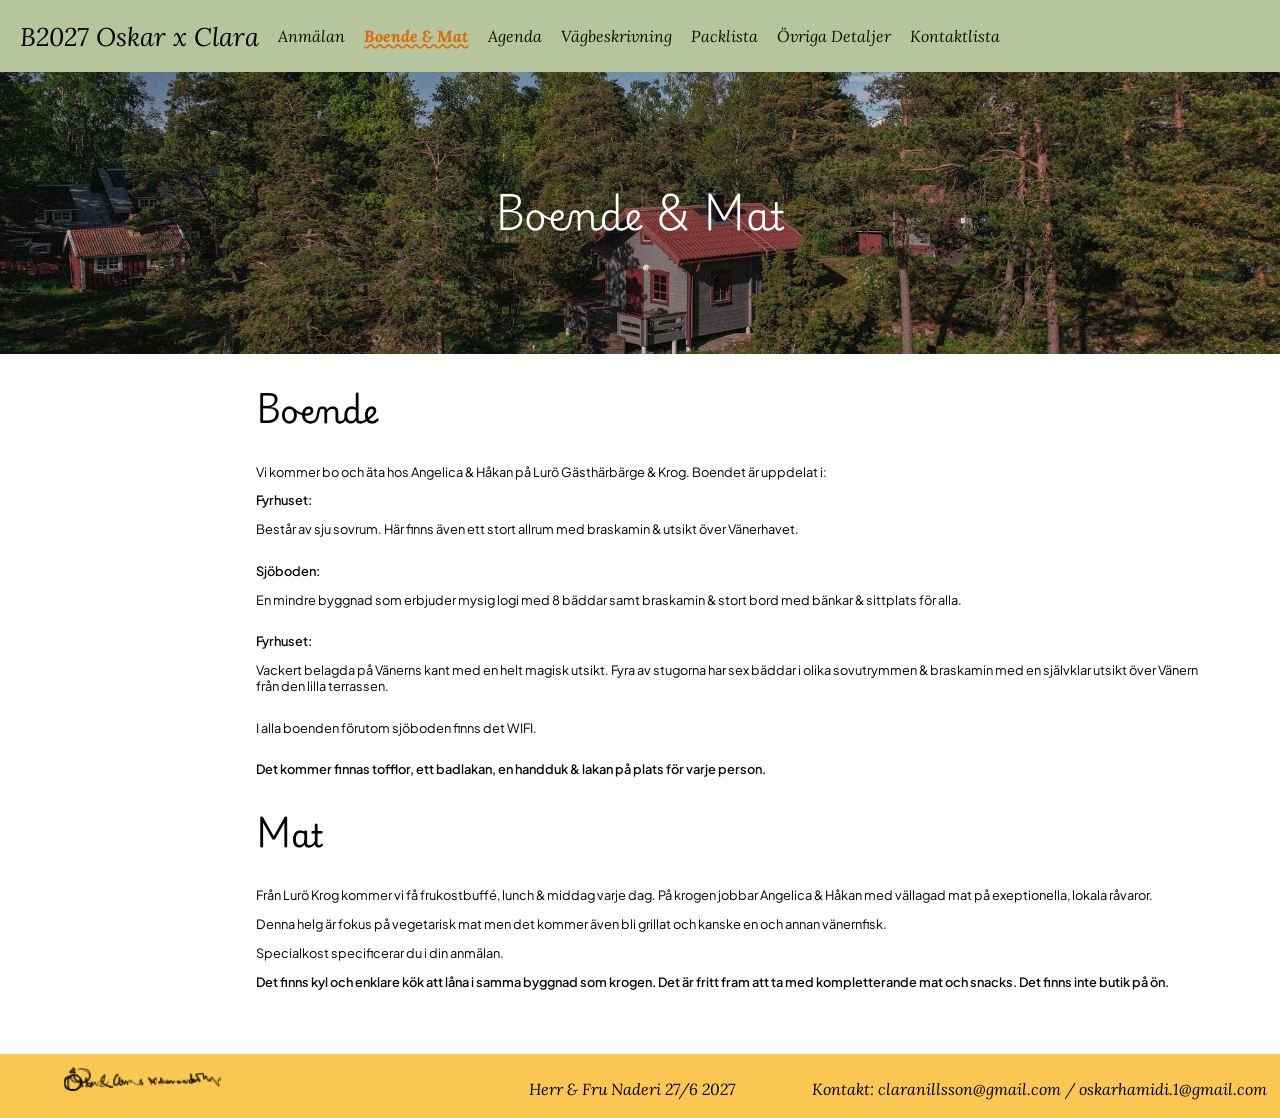
==== accomondations.html @ 9d6339fe "daily" ====
<head>
    <title>Boende & Mat</title>

  <script>
        const isPhone = matchMedia("(hover: none) and (pointer: coarse)").matches;

        const stylesheets = isPhone
            ? [
                "styling/phone/style.css",
                "styling/phone/style_register.css"
            ]
            : [
                "styling/computer/style.css",
                "styling/computer/style_register.css"
            ];

        stylesheets.forEach(path => {
            const link = document.createElement("link");
            link.rel = "stylesheet";
            link.href = path;
            document.head.appendChild(link);
        });
    </script>
    <link rel="icon" type="image/png" href="assets/icons/tabicon.png">
    
</head>


<body>
    <header>
        <div>  
            <nav class="menu">
                <a class="start" href="index.html"> B2027 Oskar x Clara</h1>
                <a href="register.html">Anmälan</a>
                <a class="active" href="accomondations.html">Boende & Mat</a>
                <a href="agenda.html">Agenda</a>
                <a href="directions.html">Vägbeskrivning</a>
                <a href="checklist.html">Packlista</a>
                <a href="details.html">Övriga Detaljer </a>
                <a href="contacts.html">Kontaktlista</a>
            </nav>   
        </div>  
    </header>




    <div class="Header" id="accomondations-header">
        <h3>Boende & Mat</h3>
    </div>
  
            <div class="section">
                <h2>Boende</h2>
                
                <p>Vi kommer bo och äta hos Angelica & Håkan på Lurö Gästhärbärge & Krog. Boendet är uppdelat i: </p>
                <div class="subsection">
                    <p id="p-title">Fyrhuset:</p>
                    <p id="p-last">Består av sju sovrum. Här finns även ett stort allrum med braskamin & utsikt över Vänerhavet. </p>
                </div>
                 <div class="subsection">
                    <p id="p-title">Sjöboden:</p>
                    <p id="p-last">En mindre byggnad som erbjuder mysig logi med 8 bäddar samt braskamin & stort bord med bänkar & sittplats för alla. </p>
                </div>
                <div class="subsection">
                    <p id="p-title">Fyrhuset:</p>
                    <p id="p-last">Vackert belagda på Vänerns kant med en helt magisk utsikt.
                    Fyra av stugorna har sex bäddar i olika sovutrymmen & braskamin med en självklar utsikt över Vänern från den lilla terrassen.  </p>
                </div>
                <p id="p-last">I alla boenden förutom sjöboden finns det WIFI.</p>
                <p id="p-title">Det kommer finnas tofflor, ett badlakan, en handduk & lakan på plats för varje person.</p>
            </div>
       
            
            <div class="section">
                <h2>Mat</h2>
                
                <p>Från Lurö Krog kommer vi få frukostbuffé, lunch & middag varje dag. På krogen jobbar Angelica & Håkan med vällagad mat på exeptionella, lokala råvaror. </p>
              
                <p>Denna helg är fokus på vegetarisk mat men det kommer även bli grillat och kanske en och annan vänernfisk. </p>
                <p>Specialkost specificerar du i din anmälan.</p>
                <p id="p-title">
                Det finns kyl och enklare kök att låna i samma byggnad som krogen. Det är fritt fram att ta med kompletterande mat och snacks. Det finns inte butik på ön. </p>
            </div>
    
              <div class="footer" id="accomondations-footer">
            <img src="assets/icons/footer-icon.png" id="footer-icon">
        <p>Herr & Fru Naderi 27/6 2027</p>
        <p>Kontakt: claranillsson@gmail.com / oskarhamidi.1@gmail.com</p>
         </div>

    <script src="scripts/misc.js"></script>
    <script src="scripts/flipper.js"></script>

</body>
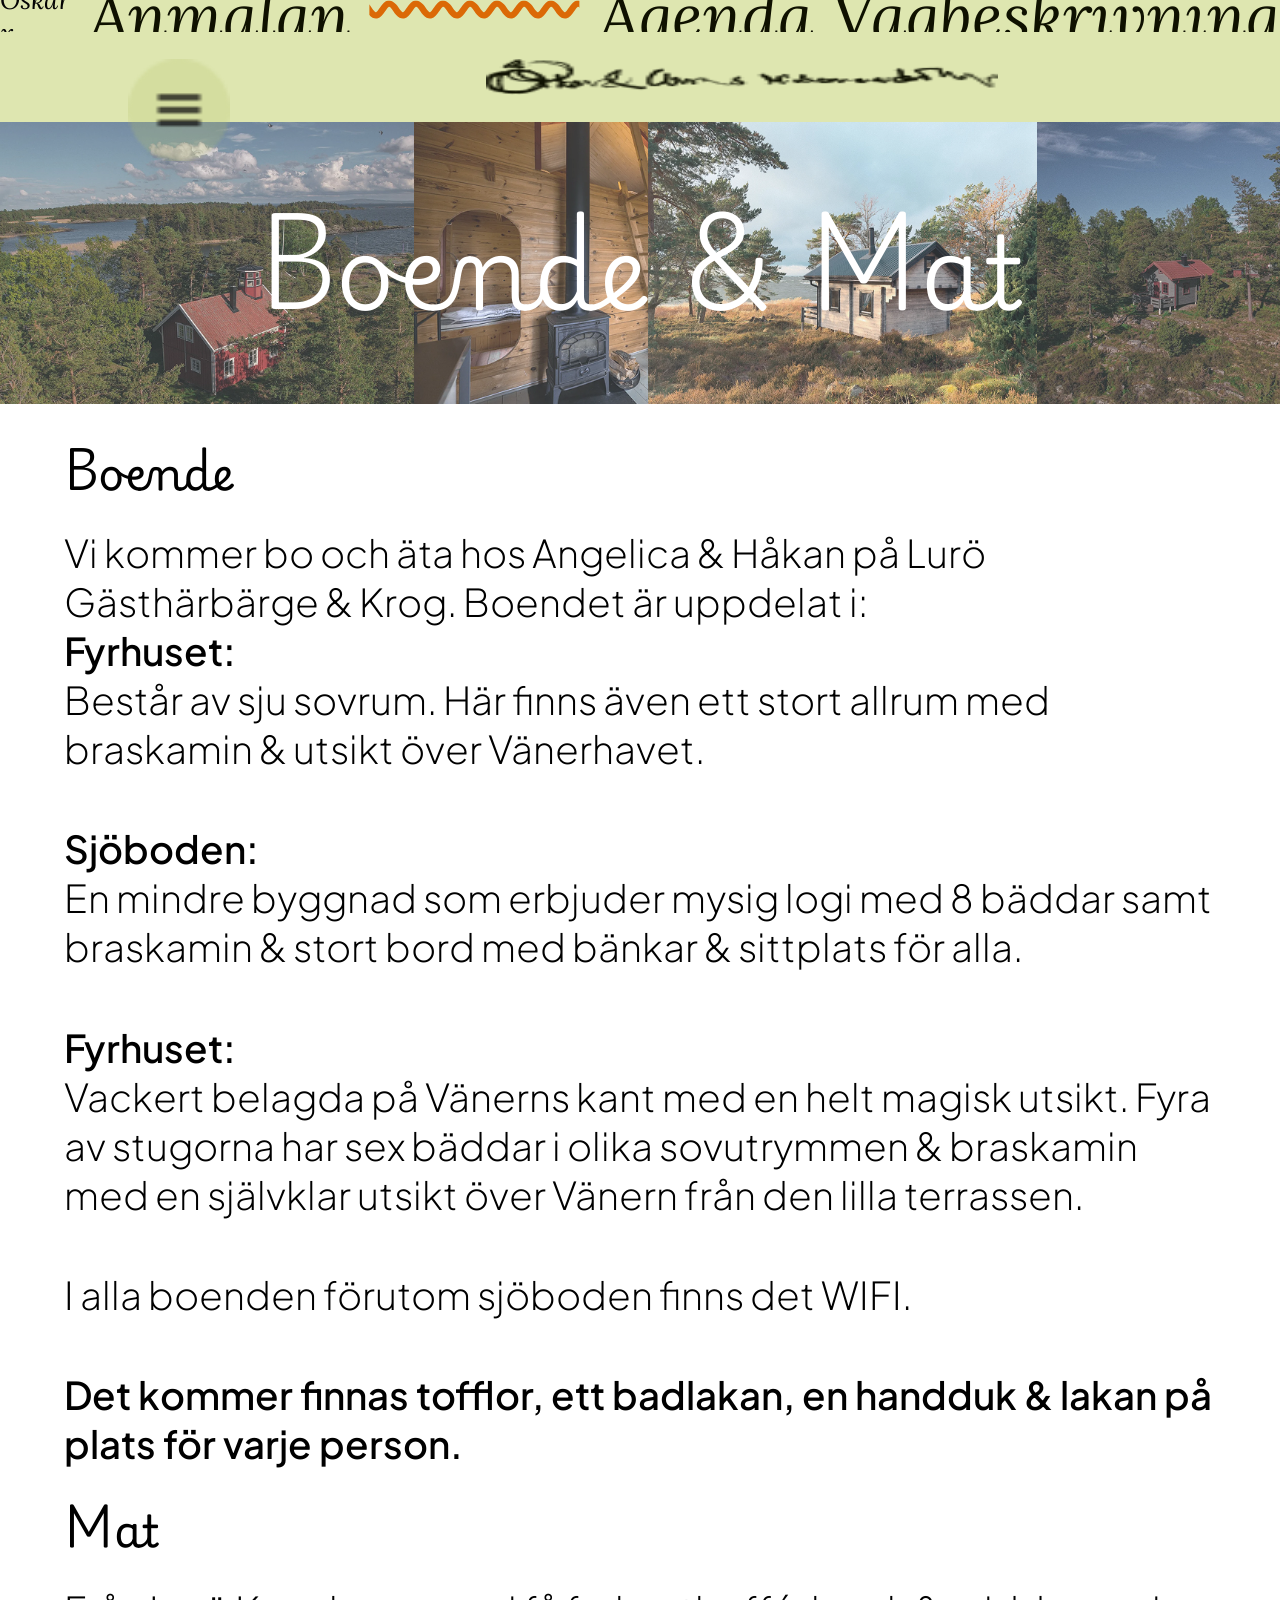
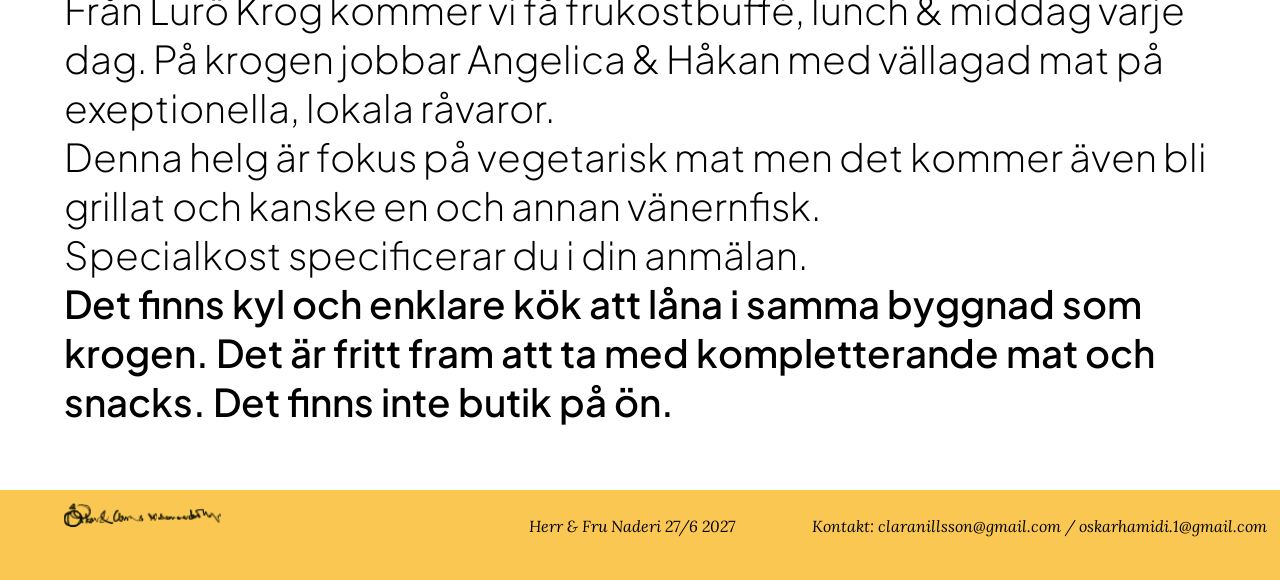
==== commit bb4cd9b3: "daily" ====
--- a/accomondations.html
+++ b/accomondations.html
@@ -7,11 +7,11 @@
         const stylesheets = isPhone
             ? [
                 "styling/phone/style.css",
-                "styling/phone/style_register.css"
+                "styling/phone/style_accomondations.css"
             ]
             : [
-                "styling/computer/style.css",
-                "styling/computer/style_register.css"
+                "styling/phone/style.css",
+                "styling/phone/style_accomondations.css"
             ];
 
         stylesheets.forEach(path => {
@@ -27,8 +27,9 @@
 
 
 <body>
+
+
     <header>
-        <div>  
             <nav class="menu">
                 <a class="start" href="index.html"> B2027 Oskar x Clara</h1>
                 <a href="register.html">Anmälan</a>
@@ -39,7 +40,31 @@
                 <a href="details.html">Övriga Detaljer </a>
                 <a href="contacts.html">Kontaktlista</a>
             </nav>   
-        </div>  
+    </header>
+
+    <header id="phone-top-menu">
+            <nav class="top-menu">
+                <button id="button" onclick="toggleMenu()"><img src="assets/icons/hamburger.png" id="header-image"></button>   
+                <img src="assets/icons/footer-icon.png" id="top-icon">
+            
+            </nav>
+    </header>
+
+
+    <header id="phone-header">
+            
+            <nav class="menu collapsed" id="phone">
+             
+                <a href="register.html">Anmälan</a>
+                <a href="accomondations.html">Boende & Mat</a>
+                <a href="agenda.html">Agenda</a>
+                <a href="directions.html">Vägbeskrivning</a>
+                <a href="checklist.html">Packlista</a>
+                <a href="details.html">Övriga Detaljer </a>
+                <a href="contacts.html">Kontaktlista</a>
+             
+            </nav>
+            
     </header>
 
 
@@ -88,7 +113,9 @@
         <p>Kontakt: claranillsson@gmail.com / oskarhamidi.1@gmail.com</p>
          </div>
 
+    <script src="scripts/flipper.js"></script>
+    
     <script src="scripts/misc.js"></script>
-    <script src="scripts/flipper.js"></script>
+    <script src="scripts/menu.js"></script>
 
 </body>
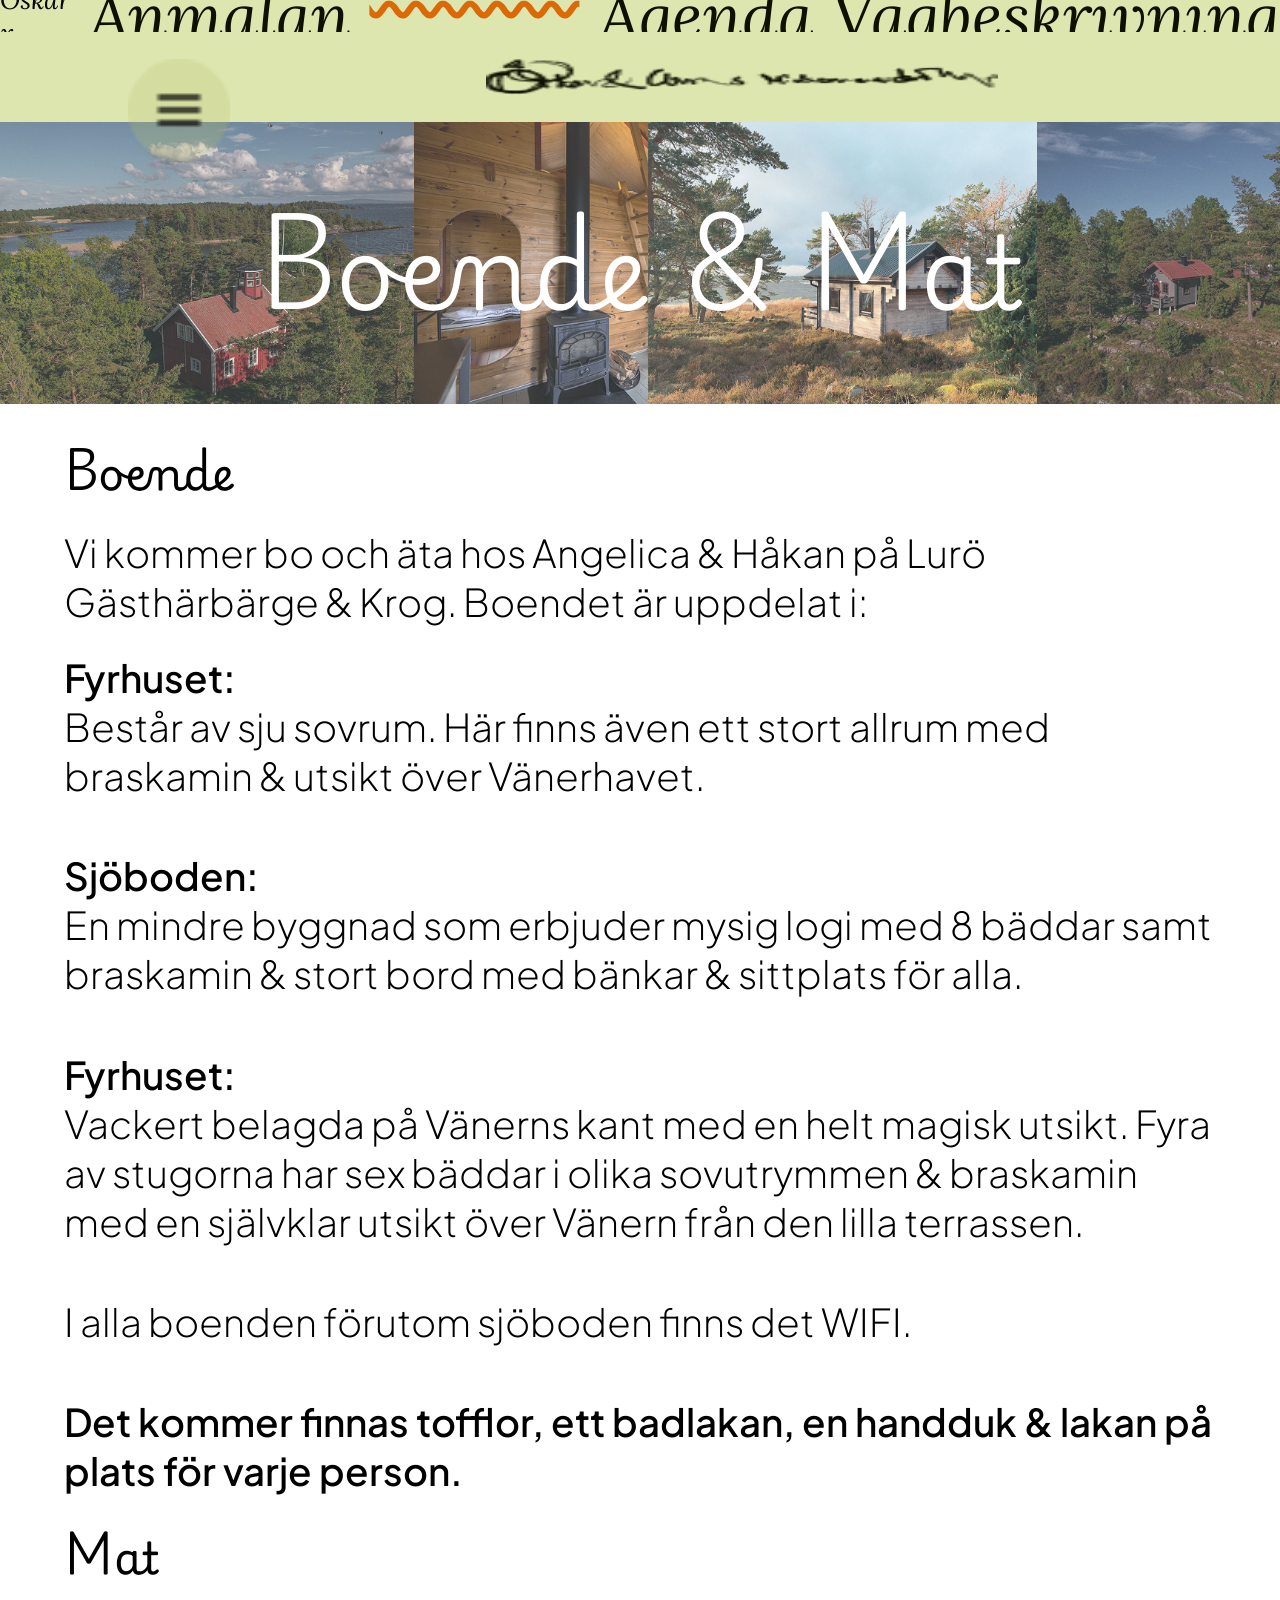
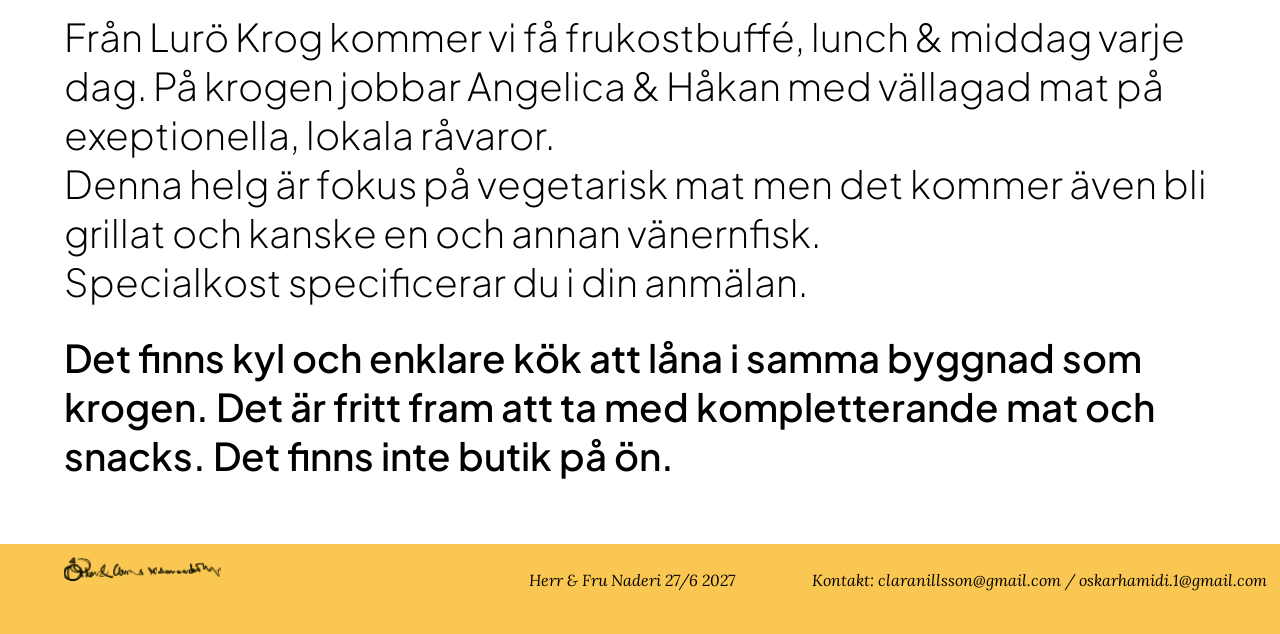
==== commit dc0894d6: "daily" ====
--- a/accomondations.html
+++ b/accomondations.html
@@ -29,8 +29,8 @@
 <body>
 
 
-    <header>
-            <nav class="menu">
+    <header id="computer-menu">
+            <nav class="menu" id="computer">
                 <a class="start" href="index.html"> B2027 Oskar x Clara</h1>
                 <a href="register.html">Anmälan</a>
                 <a class="active" href="accomondations.html">Boende & Mat</a>
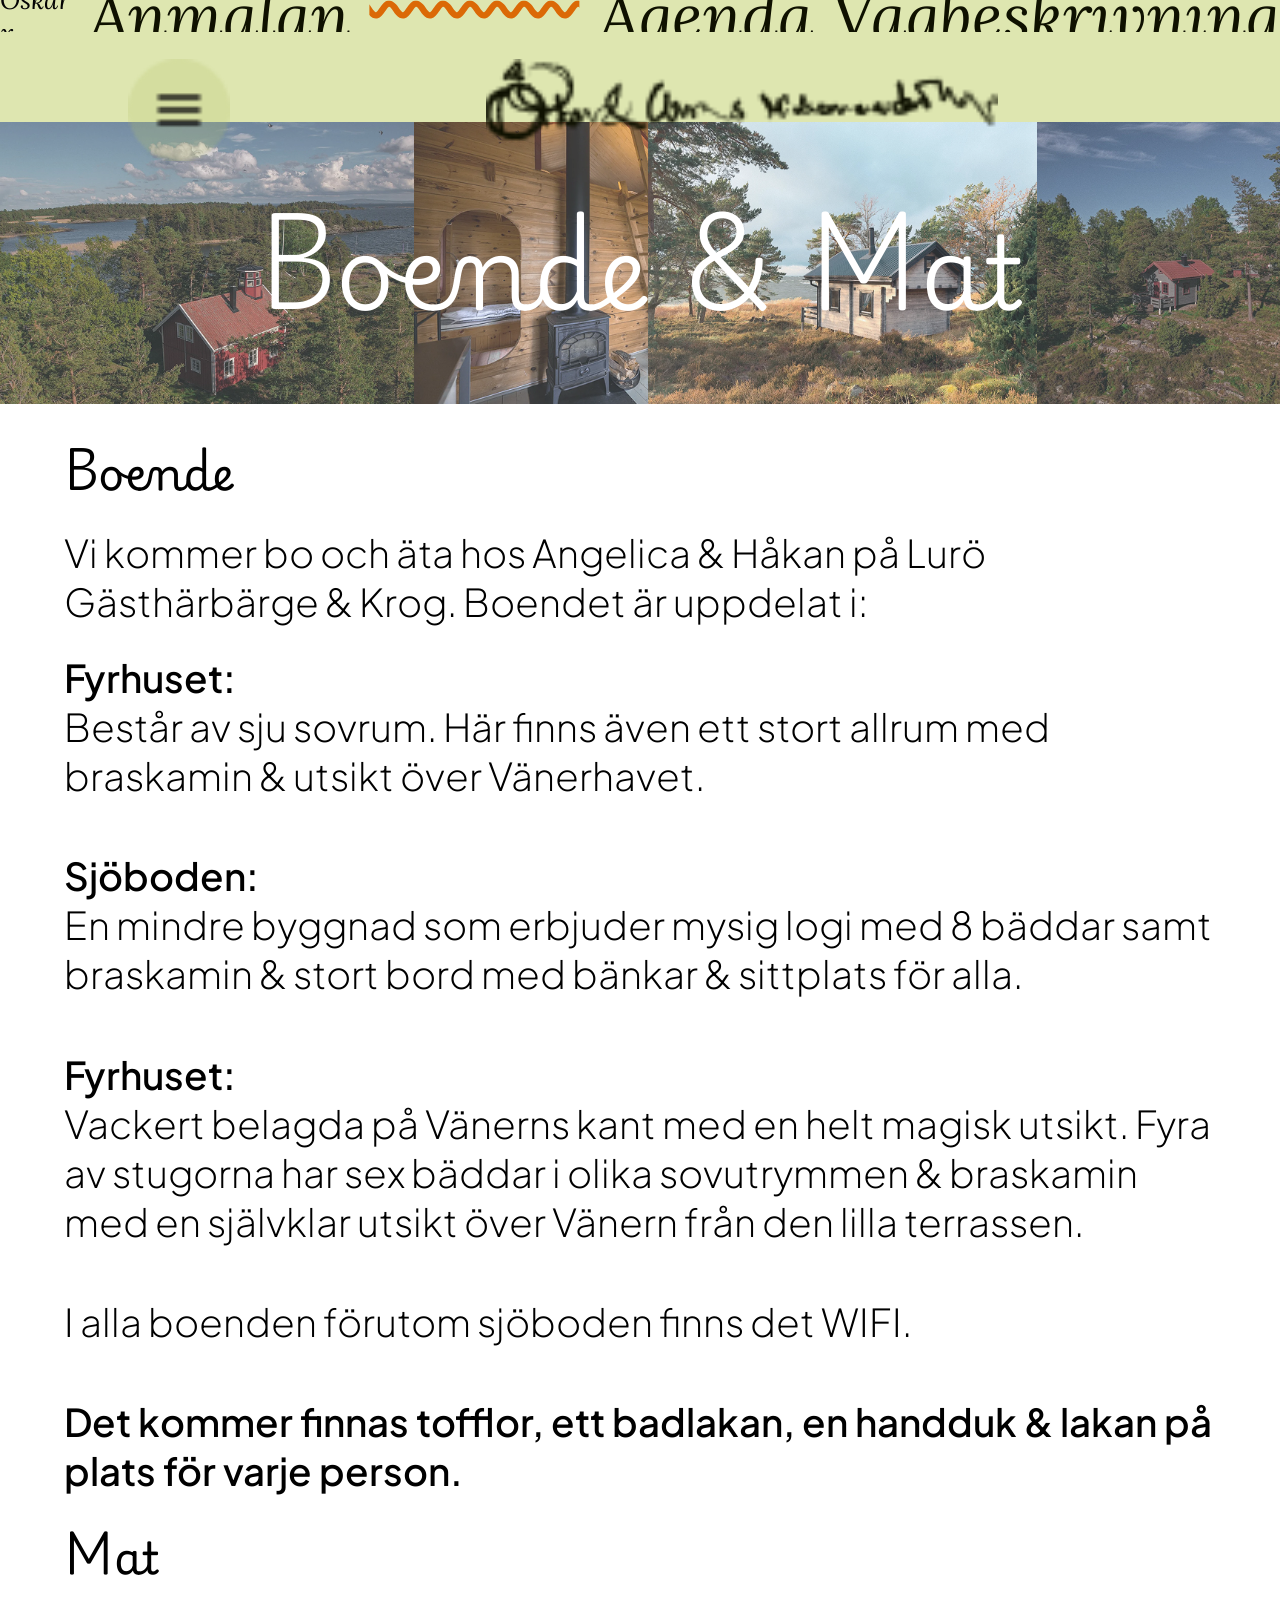
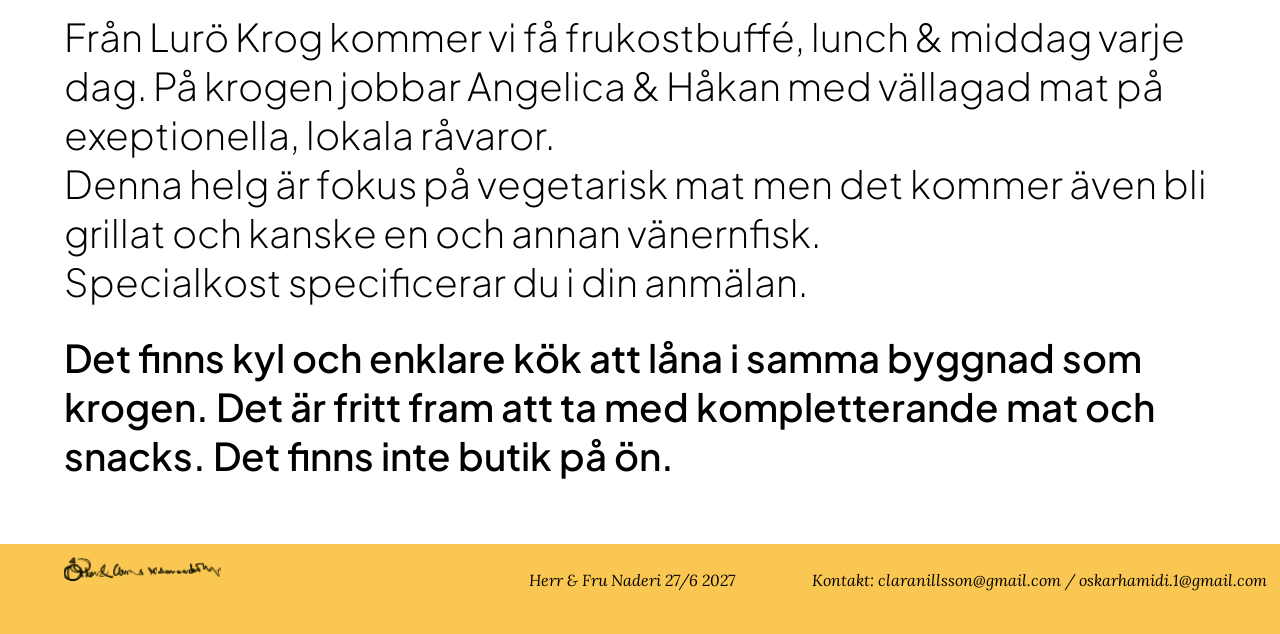
==== commit b6540aa5: "daily" ====
--- a/accomondations.html
+++ b/accomondations.html
@@ -42,11 +42,11 @@
             </nav>   
     </header>
 
-    <header id="phone-top-menu">
+     <header id="phone-top-menu">
             <nav class="top-menu">
-                <button id="button" onclick="toggleMenu()"><img src="assets/icons/hamburger.png" id="header-image"></button>   
-                <img src="assets/icons/footer-icon.png" id="top-icon">
-            
+                <button id="button" onclick="toggleMenu()"><img src="assets/icons/hamburger.png" id="header-image"></button>
+                <a href="index.html"><img src="assets/icons/footer-icon.png" id="top-icon"></a>
+           
             </nav>
     </header>
 
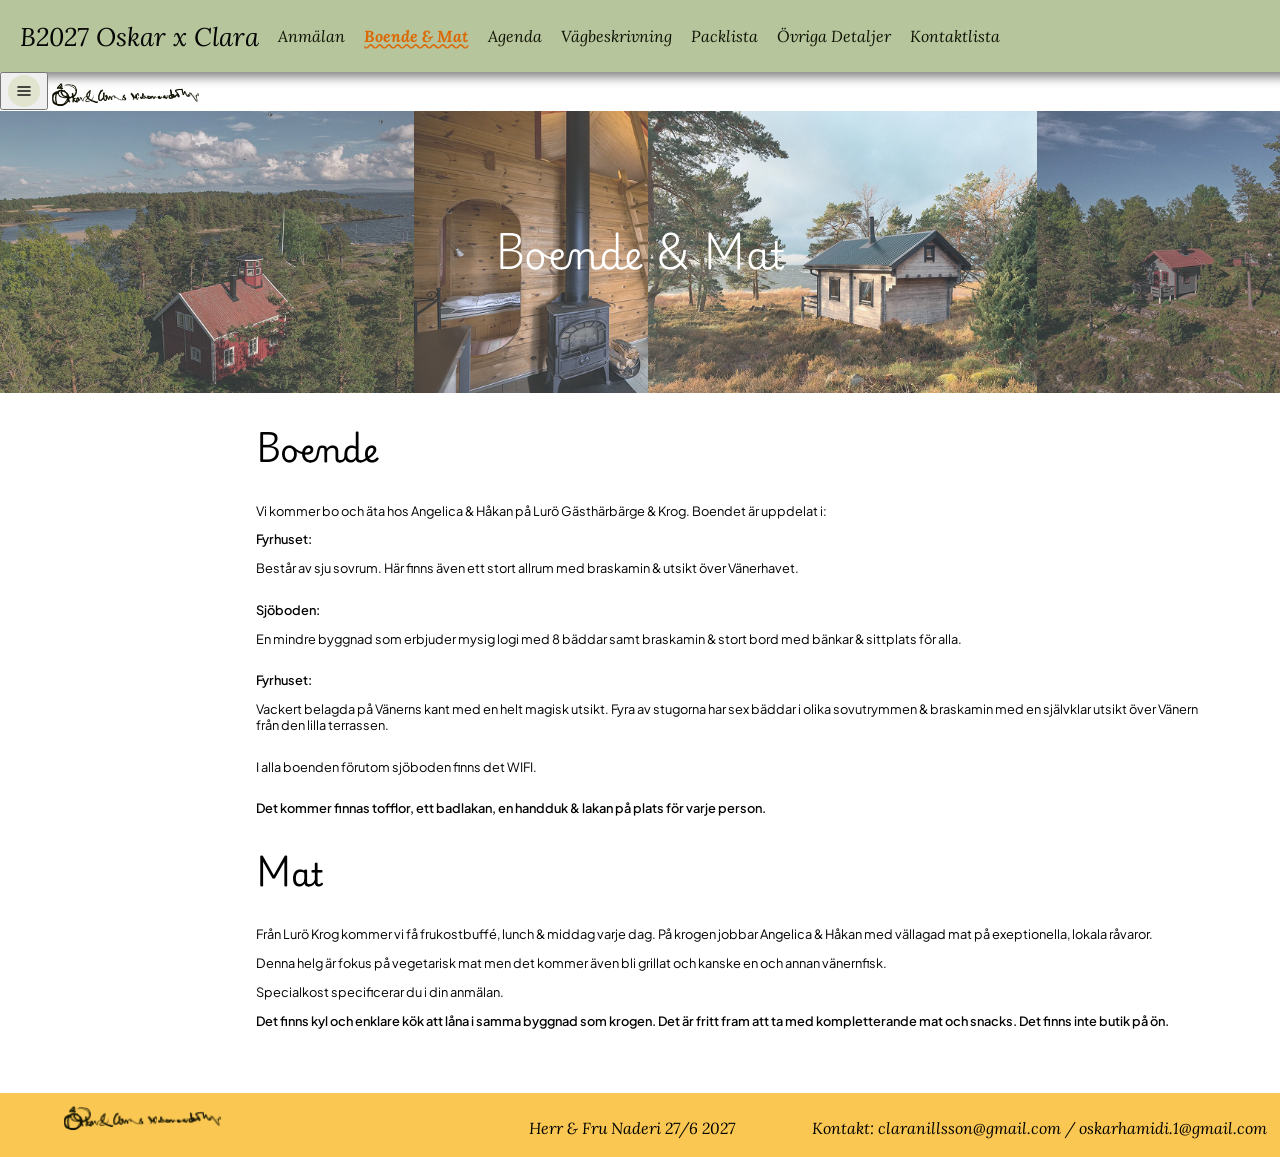
==== commit e3406f1e: "daily" ====
--- a/accomondations.html
+++ b/accomondations.html
@@ -10,8 +10,8 @@
                 "styling/phone/style_accomondations.css"
             ]
             : [
-                "styling/phone/style.css",
-                "styling/phone/style_accomondations.css"
+                "styling/computer/style.css",
+                "styling/computer/style_accomondations.css"
             ];
 
         stylesheets.forEach(path => {
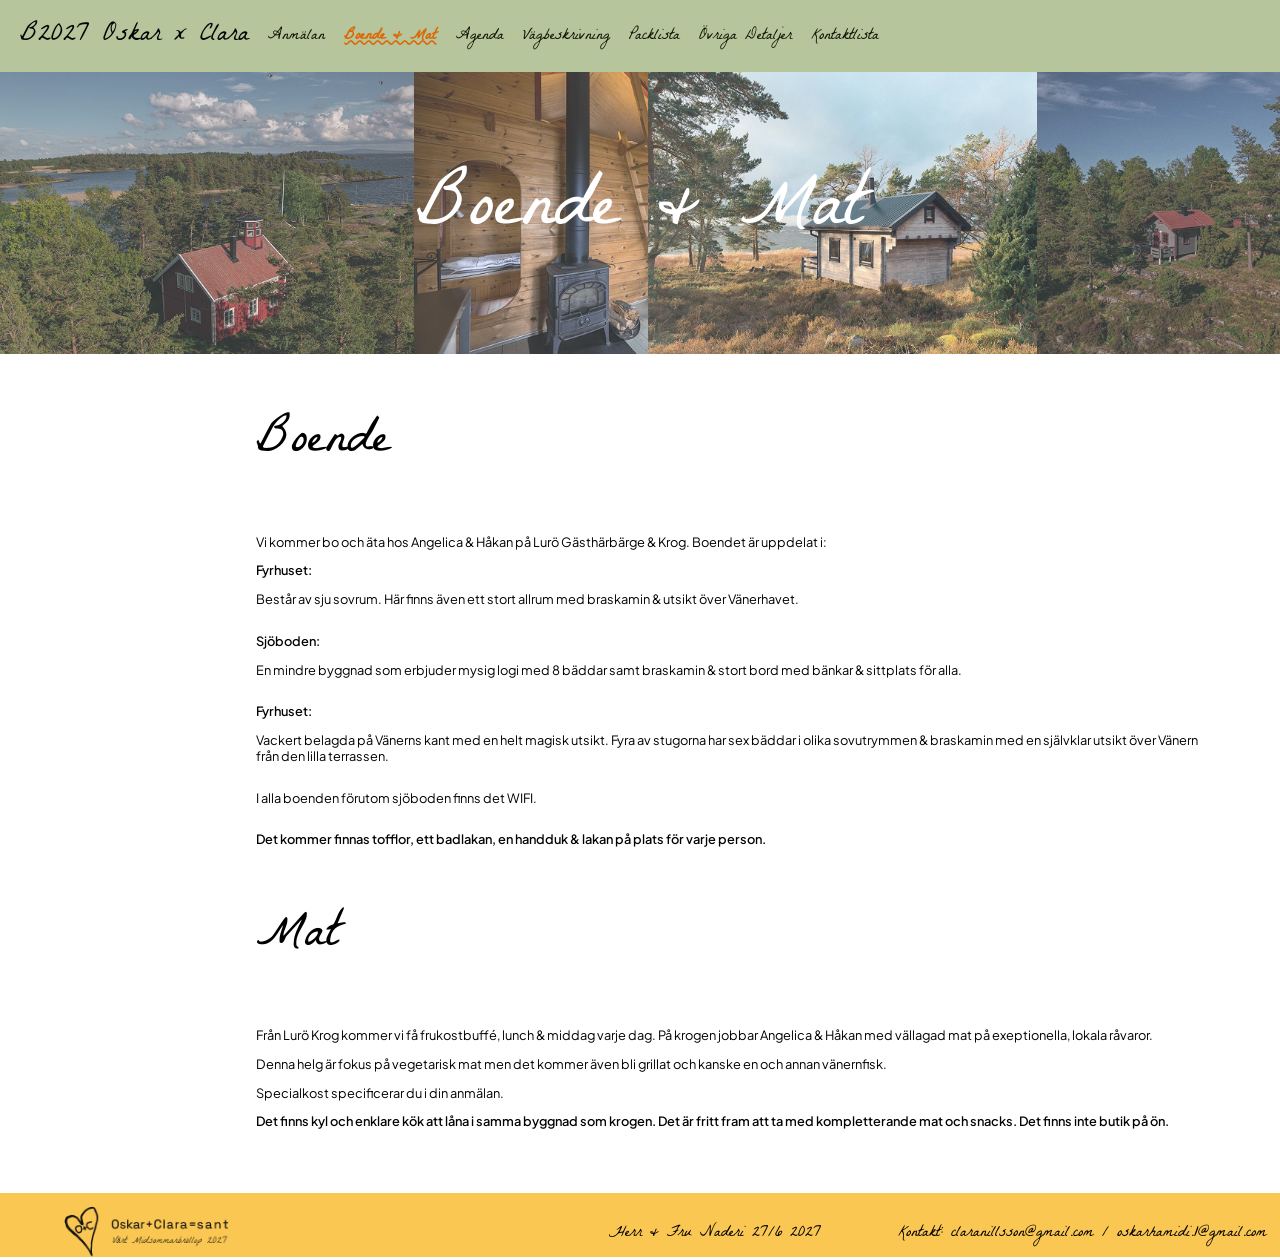
==== commit 03e9f277: "hi" ====
--- a/accomondations.html
+++ b/accomondations.html
@@ -74,7 +74,7 @@
         <h3>Boende & Mat</h3>
     </div>
   
-            <div class="section">
+            <div class="section" id="boende-section"> 
                 <h2>Boende</h2>
                 
                 <p>Vi kommer bo och äta hos Angelica & Håkan på Lurö Gästhärbärge & Krog. Boendet är uppdelat i: </p>
@@ -96,7 +96,7 @@
             </div>
        
             
-            <div class="section">
+            <div class="section" id="mat-section">
                 <h2>Mat</h2>
                 
                 <p>Från Lurö Krog kommer vi få frukostbuffé, lunch & middag varje dag. På krogen jobbar Angelica & Håkan med vällagad mat på exeptionella, lokala råvaror. </p>
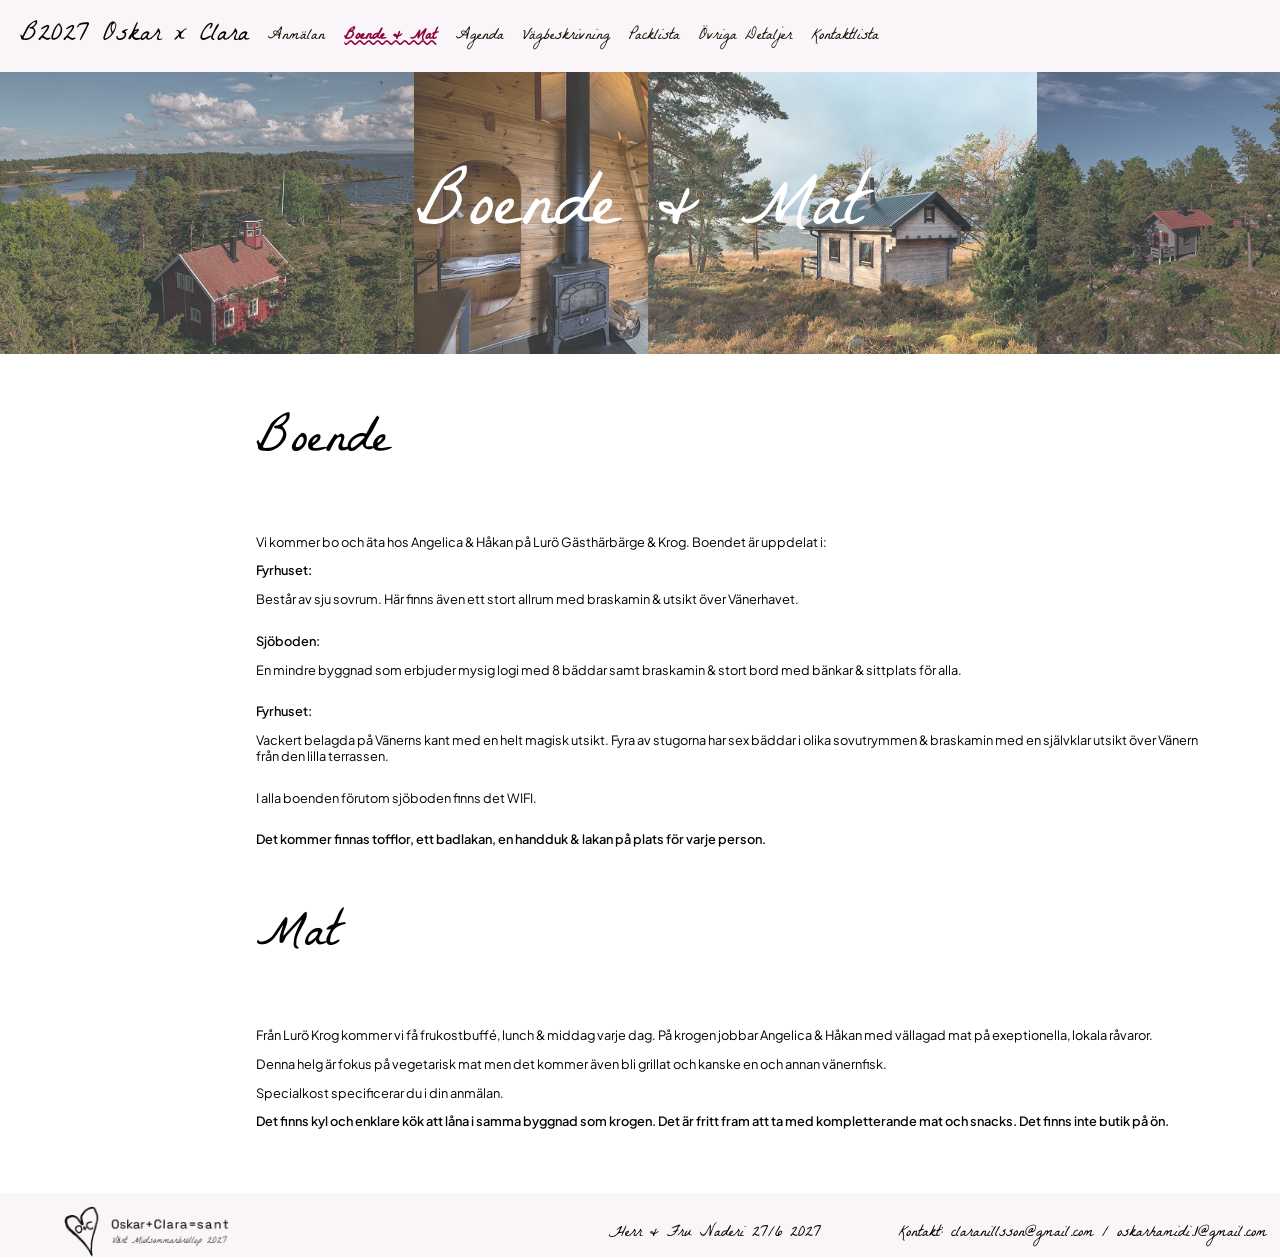
==== commit 6cc7fa30: "hi" ====
--- a/accomondations.html
+++ b/accomondations.html
@@ -56,7 +56,7 @@
             <nav class="menu collapsed" id="phone">
              
                 <a href="register.html">Anmälan</a>
-                <a href="accomondations.html">Boende & Mat</a>
+                <a class="active" href="accomondations.html">Boende & Mat</a>
                 <a href="agenda.html">Agenda</a>
                 <a href="directions.html">Vägbeskrivning</a>
                 <a href="checklist.html">Packlista</a>
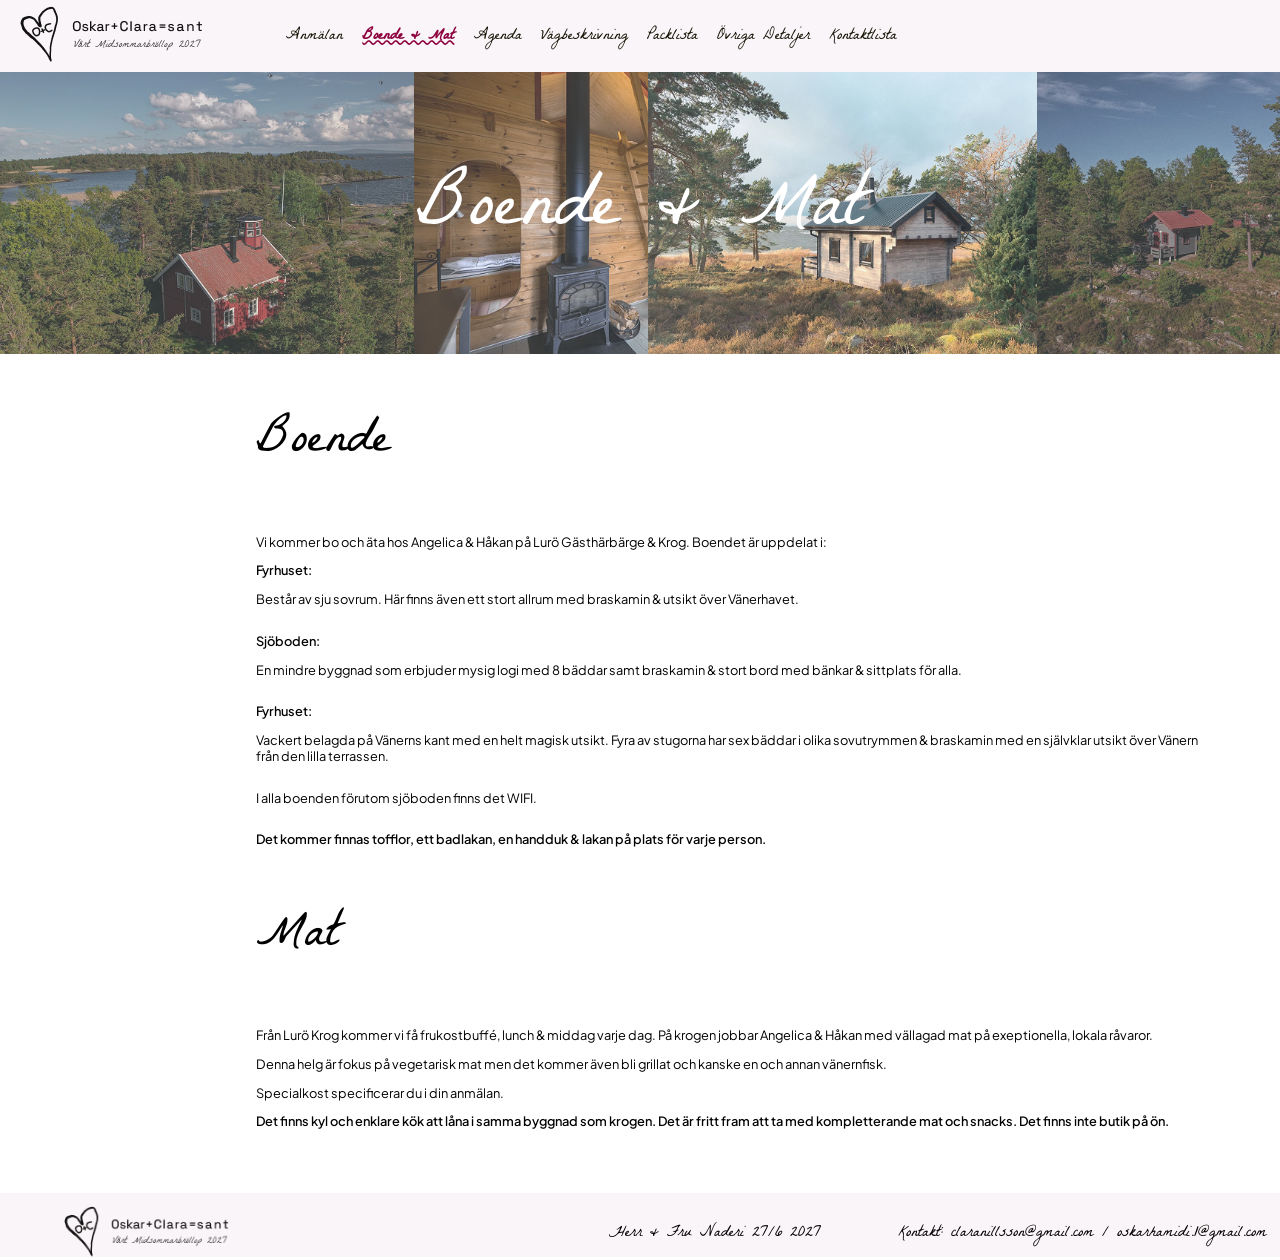
==== commit 9f97a9b0: "hi" ====
--- a/accomondations.html
+++ b/accomondations.html
@@ -31,7 +31,7 @@
 
     <header id="computer-menu">
             <nav class="menu" id="computer">
-                <a class="start" href="index.html"> B2027 Oskar x Clara</h1>
+                <a class="start" href="index.html"> <img src="assets/icons/footer-icon.png" id="top-icon"></a>
                 <a href="register.html">Anmälan</a>
                 <a class="active" href="accomondations.html">Boende & Mat</a>
                 <a href="agenda.html">Agenda</a>
